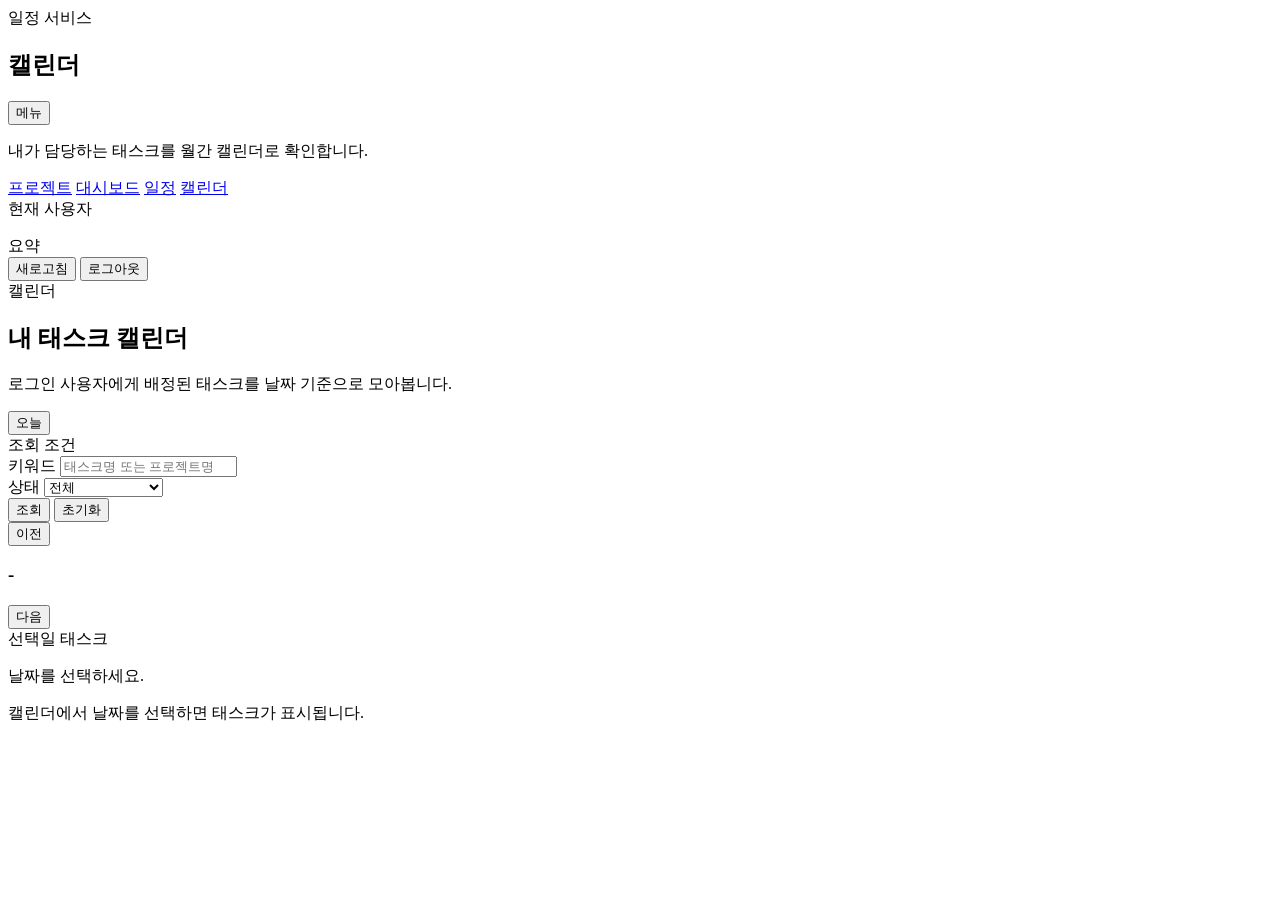
==== src/main/resources/static/calendar.html @ cad9318f "대시보드와 캘린더 화면 정리" ====
<!doctype html>
<html lang="ko">
<head>
    <meta charset="UTF-8">
    <meta name="viewport" content="width=device-width, initial-scale=1.0">
    <title>캘린더</title>
    <link rel="stylesheet" href="/css/common.css?v=20260411-3">
</head>
<body class="schedule-page calendar-page">
    <main class="workspace-shell">
        <aside class="workspace-sidebar panel" id="workspaceSidebar">
            <div class="brand-block">
                <div class="brand-topline">
                    <div>
                        <div class="login-eyebrow">일정 서비스</div>
                        <h1 class="workspace-title">캘린더</h1>
                    </div>
                    <button type="button" id="btnSidebarToggle" class="sidebar-toggle" aria-expanded="false" aria-controls="sidebarCollapsible">메뉴</button>
                </div>
                <p class="workspace-desc">내가 담당하는 태스크를 월간 캘린더로 확인합니다.</p>
            </div>

            <div id="sidebarCollapsible" class="sidebar-collapsible">
                <nav class="workspace-nav" aria-label="서비스 메뉴">
                    <a class="nav-link" href="/project.html">프로젝트</a>
                    <a class="nav-link" href="/dashboard.html">대시보드</a>
                    <a class="nav-link" href="/schedule.html">일정</a>
                    <a class="nav-link is-active" href="/calendar.html">캘린더</a>
                </nav>

                <div class="sidebar-body">
                    <section class="sidebar-section">
                        <div class="section-label">현재 사용자</div>
                        <dl id="currentUser" class="compact-info-list"></dl>
                    </section>

                    <section class="sidebar-section">
                        <div class="section-label">요약</div>
                        <div id="summaryCards" class="summary-cards"></div>
                    </section>
                </div>

                <div class="sidebar-footer">
                    <div class="btns sidebar-actions">
                        <button type="button" id="btnReload" class="btn">새로고침</button>
                        <button type="button" id="btnLogout" class="btn btn-danger">로그아웃</button>
                    </div>
                </div>
            </div>
        </aside>

        <section class="workspace-main">
            <header class="workspace-hero panel calendar-hero">
                <div>
                <div class="hero-kicker">캘린더</div>
                    <h2 class="workspace-heading">내 태스크 캘린더</h2>
                    <p class="workspace-copy">로그인 사용자에게 배정된 태스크를 날짜 기준으로 모아봅니다.</p>
                </div>
                <div class="calendar-hero-actions">
                    <button type="button" id="btnToday" class="btn btn-primary">오늘</button>
                </div>
            </header>

            <section class="panel project-filter-panel">
                <div class="panel-title">조회 조건</div>
                <div class="project-filters schedule-filters">
                    <div class="form-item">
                        <label for="filterKeyword">키워드</label>
                        <input id="filterKeyword" class="input" type="text" placeholder="태스크명 또는 프로젝트명">
                    </div>
                    <div class="form-item">
                        <label for="filterStatus">상태</label>
                        <select id="filterStatus" class="input">
                            <option value="">전체</option>
                            <option value="TODO">TODO</option>
                            <option value="IN_PROGRESS">IN_PROGRESS</option>
                            <option value="DONE">DONE</option>
                            <option value="HOLD">HOLD</option>
                        </select>
                    </div>
                    <div class="btns filter-actions">
                        <button type="button" id="btnSearch" class="btn btn-primary">조회</button>
                        <button type="button" id="btnReset" class="btn">초기화</button>
                    </div>
                </div>
            </section>

            <section class="schedule-calendar-layout">
                <section class="panel calendar-panel">
                    <div class="calendar-toolbar">
                        <button type="button" id="btnPrevMonth" class="btn">이전</button>
                        <h3 id="calendarTitle" class="calendar-title">-</h3>
                        <button type="button" id="btnNextMonth" class="btn">다음</button>
                    </div>

                    <div id="taskActionMsg" class="form-msg" aria-live="polite"></div>
                    <div id="calendarGrid" class="calendar-grid" aria-label="월간 태스크 캘린더"></div>
                </section>

                <aside class="panel day-task-panel">
                    <div class="table-head">
                        <div>
                            <div class="panel-title">선택일 태스크</div>
                            <p id="selectedDateTitle" class="table-copy">날짜를 선택하세요.</p>
                        </div>
                    </div>
                    <div id="selectedDateTasks" class="day-task-list">
                        <div class="detail-empty">캘린더에서 날짜를 선택하면 태스크가 표시됩니다.</div>
                    </div>
                </aside>
            </section>
        </section>
    </main>

    <script src="/js/ux.js?v=20260411-2"></script>
    <script src="/js/calendar.js?v=20260411-3"></script>
</body>
</html>
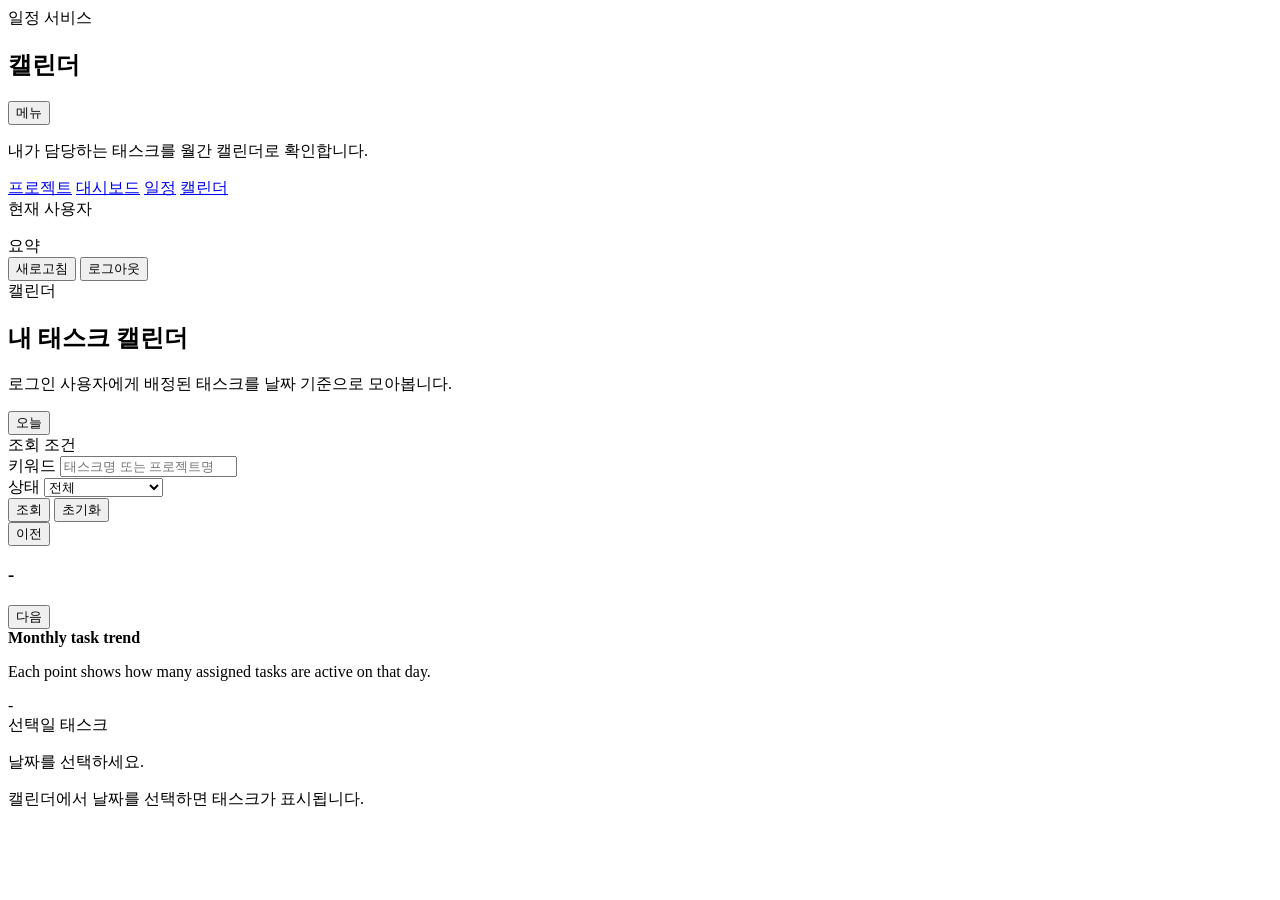
==== commit bab8d068: "대시보드 차트와 월별 보기 개선" ====
--- a/src/main/resources/static/calendar.html
+++ b/src/main/resources/static/calendar.html
@@ -94,7 +94,17 @@
                     </div>
 
                     <div id="taskActionMsg" class="form-msg" aria-live="polite"></div>
-                    <div id="calendarGrid" class="calendar-grid" aria-label="월간 태스크 캘린더"></div>
+                    <div class="calendar-chart-shell">
+                        <div class="calendar-chart-head">
+                            <div>
+                                <strong>Monthly task trend</strong>
+                                <p>Each point shows how many assigned tasks are active on that day.</p>
+                            </div>
+                            <div id="calendarChartMeta" class="calendar-chart-meta">-</div>
+                        </div>
+                        <div id="calendarChart" class="calendar-chart" aria-label="monthly task trend"></div>
+                        <div id="calendarDayRail" class="calendar-day-rail" aria-label="monthly day selector"></div>
+                    </div>
                 </section>
 
                 <aside class="panel day-task-panel">
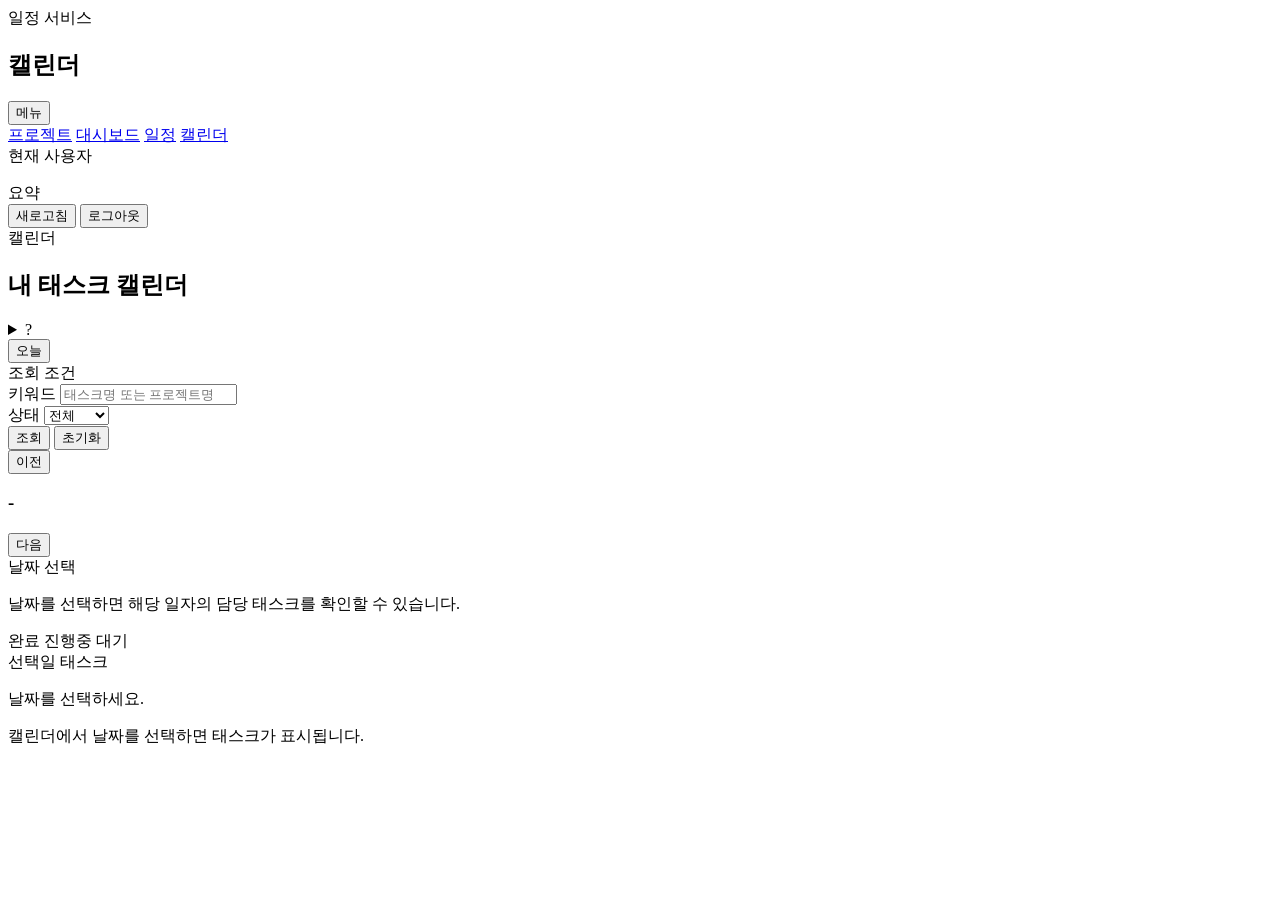
==== commit 13740261: "스케줄 서비스 화면 한글화 및 대시보드 집계 개선" ====
--- a/src/main/resources/static/calendar.html
+++ b/src/main/resources/static/calendar.html
@@ -17,7 +17,6 @@
                     </div>
                     <button type="button" id="btnSidebarToggle" class="sidebar-toggle" aria-expanded="false" aria-controls="sidebarCollapsible">메뉴</button>
                 </div>
-                <p class="workspace-desc">내가 담당하는 태스크를 월간 캘린더로 확인합니다.</p>
             </div>
 
             <div id="sidebarCollapsible" class="sidebar-collapsible">
@@ -50,13 +49,25 @@
         </aside>
 
         <section class="workspace-main">
-            <header class="workspace-hero panel calendar-hero">
+            <header class="workspace-hero panel calendar-hero workspace-hero-with-help">
                 <div>
                 <div class="hero-kicker">캘린더</div>
                     <h2 class="workspace-heading">내 태스크 캘린더</h2>
-                    <p class="workspace-copy">로그인 사용자에게 배정된 태스크를 날짜 기준으로 모아봅니다.</p>
                 </div>
-                <div class="calendar-hero-actions">
+                <div class="calendar-hero-actions workspace-help-actions">
+                    <details class="page-help page-help-static">
+                        <summary><span class="page-help-toggle">?</span></summary>
+                        <div class="page-help-body">
+                            <div class="page-help-section">
+                                <strong>화면 설명</strong>
+                                <p>내가 담당하는 태스크를 월간 캘린더로 확인합니다.</p>
+                            </div>
+                            <div class="page-help-section">
+                                <strong>기능 설명</strong>
+                                <p>로그인 사용자에게 배정된 태스크를 날짜 기준으로 모아봅니다.</p>
+                            </div>
+                        </div>
+                    </details>
                     <button type="button" id="btnToday" class="btn btn-primary">오늘</button>
                 </div>
             </header>
@@ -72,10 +83,10 @@
                         <label for="filterStatus">상태</label>
                         <select id="filterStatus" class="input">
                             <option value="">전체</option>
-                            <option value="TODO">TODO</option>
-                            <option value="IN_PROGRESS">IN_PROGRESS</option>
-                            <option value="DONE">DONE</option>
-                            <option value="HOLD">HOLD</option>
+                            <option value="TODO">할 일</option>
+                            <option value="IN_PROGRESS">진행 중</option>
+                            <option value="DONE">완료</option>
+                            <option value="HOLD">보류</option>
                         </select>
                     </div>
                     <div class="btns filter-actions">
@@ -94,16 +105,15 @@
                     </div>
 
                     <div id="taskActionMsg" class="form-msg" aria-live="polite"></div>
-                    <div class="calendar-chart-shell">
-                        <div class="calendar-chart-head">
-                            <div>
-                                <strong>Monthly task trend</strong>
-                                <p>Each point shows how many assigned tasks are active on that day.</p>
-                            </div>
-                            <div id="calendarChartMeta" class="calendar-chart-meta">-</div>
+                    <div class="calendar-day-selector">
+                        <div class="panel-title">날짜 선택</div>
+                        <p class="table-copy">날짜를 선택하면 해당 일자의 담당 태스크를 확인할 수 있습니다.</p>
+                        <div class="calendar-status-legend" aria-label="상태 범례">
+                            <span class="calendar-status-legend-item is-done">완료</span>
+                            <span class="calendar-status-legend-item is-progress">진행중</span>
+                            <span class="calendar-status-legend-item is-pending">대기</span>
                         </div>
-                        <div id="calendarChart" class="calendar-chart" aria-label="monthly task trend"></div>
-                        <div id="calendarDayRail" class="calendar-day-rail" aria-label="monthly day selector"></div>
+                        <div id="calendarDayRail" class="calendar-day-rail" aria-label="월간 날짜 선택"></div>
                     </div>
                 </section>
 
